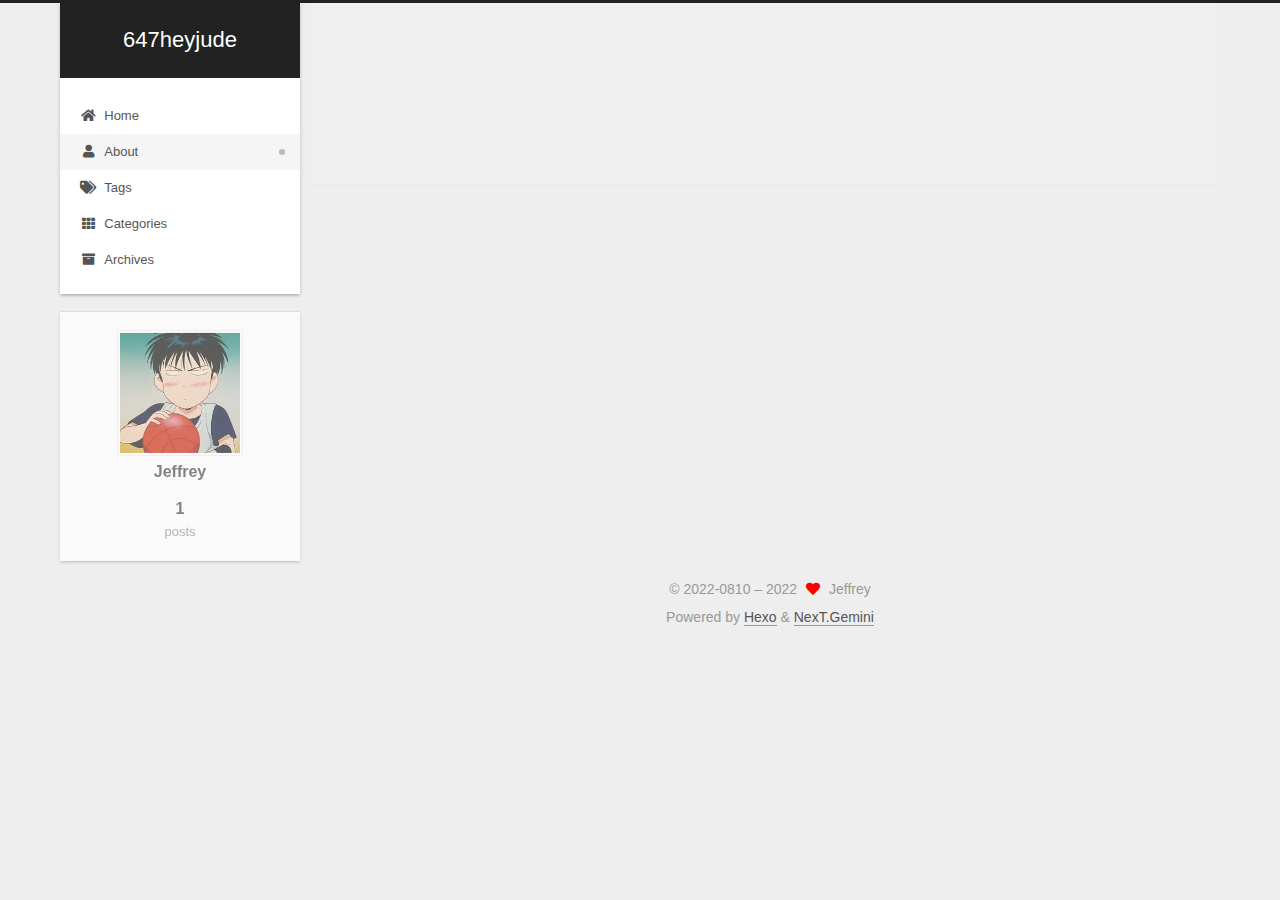
==== about/index.html @ e75f7473 "Site updated: 2022-08-10 17:39:00" ====
<!DOCTYPE html>
<html lang="en">
<head>
  <meta charset="UTF-8">
<meta name="viewport" content="width=device-width, initial-scale=1, maximum-scale=2">
<meta name="theme-color" content="#222">
<meta name="generator" content="Hexo 5.4.2">
  <link rel="apple-touch-icon" sizes="180x180" href="/images/apple-touch-icon-next.png">
  <link rel="icon" type="image/png" sizes="32x32" href="/images/favicon-32x32-next.png">
  <link rel="icon" type="image/png" sizes="16x16" href="/images/favicon-16x16-next.png">
  <link rel="mask-icon" href="/images/logo.svg" color="#222">

<link rel="stylesheet" href="/css/main.css">


<link rel="stylesheet" href="/lib/font-awesome/css/all.min.css">

<script id="hexo-configurations">
    var NexT = window.NexT || {};
    var CONFIG = {"hostname":"example.com","root":"/","scheme":"Gemini","version":"7.8.0","exturl":false,"sidebar":{"position":"left","display":"post","padding":18,"offset":12,"onmobile":false},"copycode":{"enable":false,"show_result":false,"style":null},"back2top":{"enable":true,"sidebar":false,"scrollpercent":false},"bookmark":{"enable":false,"color":"#222","save":"auto"},"fancybox":false,"mediumzoom":false,"lazyload":false,"pangu":false,"comments":{"style":"tabs","active":null,"storage":true,"lazyload":false,"nav":null},"algolia":{"hits":{"per_page":10},"labels":{"input_placeholder":"Search for Posts","hits_empty":"We didn't find any results for the search: ${query}","hits_stats":"${hits} results found in ${time} ms"}},"localsearch":{"enable":false,"trigger":"auto","top_n_per_article":1,"unescape":false,"preload":false},"motion":{"enable":true,"async":false,"transition":{"post_block":"fadeIn","post_header":"slideDownIn","post_body":"slideDownIn","coll_header":"slideLeftIn","sidebar":"slideUpIn"}}};
  </script>

  <meta property="og:type" content="website">
<meta property="og:title" content="about">
<meta property="og:url" content="http://example.com/about/index.html">
<meta property="og:site_name" content="647heyjude">
<meta property="og:locale" content="en_US">
<meta property="article:published_time" content="2022-08-10T09:24:08.000Z">
<meta property="article:modified_time" content="2022-08-10T09:24:08.456Z">
<meta property="article:author" content="Jeffrey">
<meta name="twitter:card" content="summary">

<link rel="canonical" href="http://example.com/about/">


<script id="page-configurations">
  // https://hexo.io/docs/variables.html
  CONFIG.page = {
    sidebar: "",
    isHome : false,
    isPost : false,
    lang   : 'en'
  };
</script>

  <title>about | 647heyjude
</title>
  






  <noscript>
  <style>
  .use-motion .brand,
  .use-motion .menu-item,
  .sidebar-inner,
  .use-motion .post-block,
  .use-motion .pagination,
  .use-motion .comments,
  .use-motion .post-header,
  .use-motion .post-body,
  .use-motion .collection-header { opacity: initial; }

  .use-motion .site-title,
  .use-motion .site-subtitle {
    opacity: initial;
    top: initial;
  }

  .use-motion .logo-line-before i { left: initial; }
  .use-motion .logo-line-after i { right: initial; }
  </style>
</noscript>

</head>

<body itemscope itemtype="http://schema.org/WebPage">
  <div class="container use-motion">
    <div class="headband"></div>

    <header class="header" itemscope itemtype="http://schema.org/WPHeader">
      <div class="header-inner"><div class="site-brand-container">
  <div class="site-nav-toggle">
    <div class="toggle" aria-label="Toggle navigation bar">
      <span class="toggle-line toggle-line-first"></span>
      <span class="toggle-line toggle-line-middle"></span>
      <span class="toggle-line toggle-line-last"></span>
    </div>
  </div>

  <div class="site-meta">

    <a href="/" class="brand" rel="start">
      <span class="logo-line-before"><i></i></span>
      <h1 class="site-title">647heyjude</h1>
      <span class="logo-line-after"><i></i></span>
    </a>
  </div>

  <div class="site-nav-right">
    <div class="toggle popup-trigger">
    </div>
  </div>
</div>




<nav class="site-nav">
  <ul id="menu" class="main-menu menu">
        <li class="menu-item menu-item-home">

    <a href="/" rel="section"><i class="fa fa-home fa-fw"></i>Home</a>

  </li>
        <li class="menu-item menu-item-about">

    <a href="/about/" rel="section"><i class="fa fa-user fa-fw"></i>About</a>

  </li>
        <li class="menu-item menu-item-tags">

    <a href="/tags/" rel="section"><i class="fa fa-tags fa-fw"></i>Tags</a>

  </li>
        <li class="menu-item menu-item-categories">

    <a href="/categories/" rel="section"><i class="fa fa-th fa-fw"></i>Categories</a>

  </li>
        <li class="menu-item menu-item-archives">

    <a href="/archives/" rel="section"><i class="fa fa-archive fa-fw"></i>Archives</a>

  </li>
  </ul>
</nav>




</div>
    </header>

    
  <div class="back-to-top">
    <i class="fa fa-arrow-up"></i>
    <span>0%</span>
  </div>


    <main class="main">
      <div class="main-inner">
        <div class="content-wrap">
          
  
  

          <div class="content page posts-expand">
            

    
    
    
    <div class="post-block" lang="en">
      <header class="post-header">

<h1 class="post-title" itemprop="name headline">about
</h1>

<div class="post-meta">
  

</div>

</header>

      
      
      
      <div class="post-body">
          
      </div>
      
      
      
    </div>
    

    
    
    


          </div>
          

<script>
  window.addEventListener('tabs:register', () => {
    let { activeClass } = CONFIG.comments;
    if (CONFIG.comments.storage) {
      activeClass = localStorage.getItem('comments_active') || activeClass;
    }
    if (activeClass) {
      let activeTab = document.querySelector(`a[href="#comment-${activeClass}"]`);
      if (activeTab) {
        activeTab.click();
      }
    }
  });
  if (CONFIG.comments.storage) {
    window.addEventListener('tabs:click', event => {
      if (!event.target.matches('.tabs-comment .tab-content .tab-pane')) return;
      let commentClass = event.target.classList[1];
      localStorage.setItem('comments_active', commentClass);
    });
  }
</script>

        </div>
          
  
  <div class="toggle sidebar-toggle">
    <span class="toggle-line toggle-line-first"></span>
    <span class="toggle-line toggle-line-middle"></span>
    <span class="toggle-line toggle-line-last"></span>
  </div>

  <aside class="sidebar">
    <div class="sidebar-inner">

      <ul class="sidebar-nav motion-element">
        <li class="sidebar-nav-toc">
          Table of Contents
        </li>
        <li class="sidebar-nav-overview">
          Overview
        </li>
      </ul>

      <!--noindex-->
      <div class="post-toc-wrap sidebar-panel">
      </div>
      <!--/noindex-->

      <div class="site-overview-wrap sidebar-panel">
        <div class="site-author motion-element" itemprop="author" itemscope itemtype="http://schema.org/Person">
    <img class="site-author-image" itemprop="image" alt="Jeffrey"
      src="/images/avatar.jpg">
  <p class="site-author-name" itemprop="name">Jeffrey</p>
  <div class="site-description" itemprop="description"></div>
</div>
<div class="site-state-wrap motion-element">
  <nav class="site-state">
      <div class="site-state-item site-state-posts">
          <a href="/archives/">
        
          <span class="site-state-item-count">1</span>
          <span class="site-state-item-name">posts</span>
        </a>
      </div>
  </nav>
</div>



      </div>

    </div>
  </aside>
  <div id="sidebar-dimmer"></div>


      </div>
    </main>

    <footer class="footer">
      <div class="footer-inner">
        

        

<div class="copyright">
  
  &copy; 2022-0810 – 
  <span itemprop="copyrightYear">2022</span>
  <span class="with-love">
    <i class="fa fa-heart"></i>
  </span>
  <span class="author" itemprop="copyrightHolder">Jeffrey</span>
</div>
  <div class="powered-by">Powered by <a href="https://hexo.io/" class="theme-link" rel="noopener" target="_blank">Hexo</a> & <a href="https://theme-next.org/" class="theme-link" rel="noopener" target="_blank">NexT.Gemini</a>
  </div>

        








      </div>
    </footer>
  </div>

  
  <script src="/lib/anime.min.js"></script>
  <script src="/lib/velocity/velocity.min.js"></script>
  <script src="/lib/velocity/velocity.ui.min.js"></script>

<script src="/js/utils.js"></script>

<script src="/js/motion.js"></script>


<script src="/js/schemes/pisces.js"></script>


<script src="/js/next-boot.js"></script>




  















  

  

</body>
</html>
---- css/main.css ----
:root {
  --body-bg-color: #eee;
  --content-bg-color: #fff;
  --card-bg-color: #f5f5f5;
  --text-color: #555;
  --blockquote-color: #666;
  --link-color: #555;
  --link-hover-color: #222;
  --brand-color: #fff;
  --brand-hover-color: #fff;
  --table-row-odd-bg-color: #f9f9f9;
  --table-row-hover-bg-color: #f5f5f5;
  --menu-item-bg-color: #f5f5f5;
  --btn-default-bg: #fff;
  --btn-default-color: #555;
  --btn-default-border-color: #555;
  --btn-default-hover-bg: #222;
  --btn-default-hover-color: #fff;
  --btn-default-hover-border-color: #222;
}
html {
  line-height: 1.15; /* 1 */
  -webkit-text-size-adjust: 100%; /* 2 */
}
body {
  margin: 0;
}
main {
  display: block;
}
h1 {
  font-size: 2em;
  margin: 0.67em 0;
}
hr {
  box-sizing: content-box; /* 1 */
  height: 0; /* 1 */
  overflow: visible; /* 2 */
}
pre {
  font-family: monospace, monospace; /* 1 */
  font-size: 1em; /* 2 */
}
a {
  background: transparent;
}
abbr[title] {
  border-bottom: none; /* 1 */
  text-decoration: underline; /* 2 */
  text-decoration: underline dotted; /* 2 */
}
b,
strong {
  font-weight: bolder;
}
code,
kbd,
samp {
  font-family: monospace, monospace; /* 1 */
  font-size: 1em; /* 2 */
}
small {
  font-size: 80%;
}
sub,
sup {
  font-size: 75%;
  line-height: 0;
  position: relative;
  vertical-align: baseline;
}
sub {
  bottom: -0.25em;
}
sup {
  top: -0.5em;
}
img {
  border-style: none;
}
button,
input,
optgroup,
select,
textarea {
  font-family: inherit; /* 1 */
  font-size: 100%; /* 1 */
  line-height: 1.15; /* 1 */
  margin: 0; /* 2 */
}
button,
input {
/* 1 */
  overflow: visible;
}
button,
select {
/* 1 */
  text-transform: none;
}
button,
[type='button'],
[type='reset'],
[type='submit'] {
  -webkit-appearance: button;
}
button::-moz-focus-inner,
[type='button']::-moz-focus-inner,
[type='reset']::-moz-focus-inner,
[type='submit']::-moz-focus-inner {
  border-style: none;
  padding: 0;
}
button:-moz-focusring,
[type='button']:-moz-focusring,
[type='reset']:-moz-focusring,
[type='submit']:-moz-focusring {
  outline: 1px dotted ButtonText;
}
fieldset {
  padding: 0.35em 0.75em 0.625em;
}
legend {
  box-sizing: border-box; /* 1 */
  color: inherit; /* 2 */
  display: table; /* 1 */
  max-width: 100%; /* 1 */
  padding: 0; /* 3 */
  white-space: normal; /* 1 */
}
progress {
  vertical-align: baseline;
}
textarea {
  overflow: auto;
}
[type='checkbox'],
[type='radio'] {
  box-sizing: border-box; /* 1 */
  padding: 0; /* 2 */
}
[type='number']::-webkit-inner-spin-button,
[type='number']::-webkit-outer-spin-button {
  height: auto;
}
[type='search'] {
  outline-offset: -2px; /* 2 */
  -webkit-appearance: textfield; /* 1 */
}
[type='search']::-webkit-search-decoration {
  -webkit-appearance: none;
}
::-webkit-file-upload-button {
  font: inherit; /* 2 */
  -webkit-appearance: button; /* 1 */
}
details {
  display: block;
}
summary {
  display: list-item;
}
template {
  display: none;
}
[hidden] {
  display: none;
}
::selection {
  background: #262a30;
  color: #eee;
}
html,
body {
  height: 100%;
}
body {
  background: var(--body-bg-color);
  color: var(--text-color);
  font-family: 'Lato', "PingFang SC", "Microsoft YaHei", sans-serif;
  font-size: 1em;
  line-height: 2;
}
@media (max-width: 991px) {
  body {
    padding-left: 0 !important;
    padding-right: 0 !important;
  }
}
h1,
h2,
h3,
h4,
h5,
h6 {
  font-family: 'Lato', "PingFang SC", "Microsoft YaHei", sans-serif;
  font-weight: bold;
  line-height: 1.5;
  margin: 20px 0 15px;
}
h1 {
  font-size: 1.5em;
}
h2 {
  font-size: 1.375em;
}
h3 {
  font-size: 1.25em;
}
h4 {
  font-size: 1.125em;
}
h5 {
  font-size: 1em;
}
h6 {
  font-size: 0.875em;
}
p {
  margin: 0 0 20px 0;
}
a,
span.exturl {
  border-bottom: 1px solid #999;
  color: var(--link-color);
  outline: 0;
  text-decoration: none;
  overflow-wrap: break-word;
  word-wrap: break-word;
  cursor: pointer;
}
a:hover,
span.exturl:hover {
  border-bottom-color: var(--link-hover-color);
  color: var(--link-hover-color);
}
iframe,
img,
video {
  display: block;
  margin-left: auto;
  margin-right: auto;
  max-width: 100%;
}
hr {
  background-image: repeating-linear-gradient(-45deg, #ddd, #ddd 4px, transparent 4px, transparent 8px);
  border: 0;
  height: 3px;
  margin: 40px 0;
}
blockquote {
  border-left: 4px solid #ddd;
  color: var(--blockquote-color);
  margin: 0;
  padding: 0 15px;
}
blockquote cite::before {
  content: '-';
  padding: 0 5px;
}
dt {
  font-weight: bold;
}
dd {
  margin: 0;
  padding: 0;
}
kbd {
  background-color: #f5f5f5;
  background-image: linear-gradient(#eee, #fff, #eee);
  border: 1px solid #ccc;
  border-radius: 0.2em;
  box-shadow: 0.1em 0.1em 0.2em rgba(0,0,0,0.1);
  color: #555;
  font-family: inherit;
  padding: 0.1em 0.3em;
  white-space: nowrap;
}
.table-container {
  overflow: auto;
}
table {
  border-collapse: collapse;
  border-spacing: 0;
  font-size: 0.875em;
  margin: 0 0 20px 0;
  width: 100%;
}
tbody tr:nth-of-type(odd) {
  background: var(--table-row-odd-bg-color);
}
tbody tr:hover {
  background: var(--table-row-hover-bg-color);
}
caption,
th,
td {
  font-weight: normal;
  padding: 8px;
  vertical-align: middle;
}
th,
td {
  border: 1px solid #ddd;
  border-bottom: 3px solid #ddd;
}
th {
  font-weight: 700;
  padding-bottom: 10px;
}
td {
  border-bottom-width: 1px;
}
.btn {
  background: var(--btn-default-bg);
  border: 2px solid var(--btn-default-border-color);
  border-radius: 2px;
  color: var(--btn-default-color);
  display: inline-block;
  font-size: 0.875em;
  line-height: 2;
  padding: 0 20px;
  text-decoration: none;
  transition-property: background-color;
  transition-delay: 0s;
  transition-duration: 0.2s;
  transition-timing-function: ease-in-out;
}
.btn:hover {
  background: var(--btn-default-hover-bg);
  border-color: var(--btn-default-hover-border-color);
  color: var(--btn-default-hover-color);
}
.btn + .btn {
  margin: 0 0 8px 8px;
}
.btn .fa-fw {
  text-align: left;
  width: 1.285714285714286em;
}
.toggle {
  line-height: 0;
}
.toggle .toggle-line {
  background: #fff;
  display: inline-block;
  height: 2px;
  left: 0;
  position: relative;
  top: 0;
  transition: all 0.4s;
  vertical-align: top;
  width: 100%;
}
.toggle .toggle-line:not(:first-child) {
  margin-top: 3px;
}
.toggle.toggle-arrow .toggle-line-first {
  left: 50%;
  top: 2px;
  transform: rotate(45deg);
  width: 50%;
}
.toggle.toggle-arrow .toggle-line-middle {
  left: 2px;
  width: 90%;
}
.toggle.toggle-arrow .toggle-line-last {
  left: 50%;
  top: -2px;
  transform: rotate(-45deg);
  width: 50%;
}
.toggle.toggle-close .toggle-line-first {
  transform: rotate(-45deg);
  top: 5px;
}
.toggle.toggle-close .toggle-line-middle {
  opacity: 0;
}
.toggle.toggle-close .toggle-line-last {
  transform: rotate(45deg);
  top: -5px;
}
.highlight,
pre {
  background: #f7f7f7;
  color: #4d4d4c;
  line-height: 1.6;
  margin: 0 auto 20px;
}
pre,
code {
  font-family: consolas, Menlo, monospace, "PingFang SC", "Microsoft YaHei";
}
code {
  background: #eee;
  border-radius: 3px;
  color: #555;
  padding: 2px 4px;
  overflow-wrap: break-word;
  word-wrap: break-word;
}
.highlight *::selection {
  background: #d6d6d6;
}
.highlight pre {
  border: 0;
  margin: 0;
  padding: 10px 0;
}
.highlight table {
  border: 0;
  margin: 0;
  width: auto;
}
.highlight td {
  border: 0;
  padding: 0;
}
.highlight figcaption {
  background: #eff2f3;
  color: #4d4d4c;
  display: flex;
  font-size: 0.875em;
  justify-content: space-between;
  line-height: 1.2;
  padding: 0.5em;
}
.highlight figcaption a {
  color: #4d4d4c;
}
.highlight figcaption a:hover {
  border-bottom-color: #4d4d4c;
}
.highlight .gutter {
  -moz-user-select: none;
  -ms-user-select: none;
  -webkit-user-select: none;
  user-select: none;
}
.highlight .gutter pre {
  background: #eff2f3;
  color: #869194;
  padding-left: 10px;
  padding-right: 10px;
  text-align: right;
}
.highlight .code pre {
  background: #f7f7f7;
  padding-left: 10px;
  width: 100%;
}
.gist table {
  width: auto;
}
.gist table td {
  border: 0;
}
pre {
  overflow: auto;
  padding: 10px;
}
pre code {
  background: none;
  color: #4d4d4c;
  font-size: 0.875em;
  padding: 0;
  text-shadow: none;
}
pre .deletion {
  background: #fdd;
}
pre .addition {
  background: #dfd;
}
pre .meta {
  color: #eab700;
  -moz-user-select: none;
  -ms-user-select: none;
  -webkit-user-select: none;
  user-select: none;
}
pre .comment {
  color: #8e908c;
}
pre .variable,
pre .attribute,
pre .tag,
pre .name,
pre .regexp,
pre .ruby .constant,
pre .xml .tag .title,
pre .xml .pi,
pre .xml .doctype,
pre .html .doctype,
pre .css .id,
pre .css .class,
pre .css .pseudo {
  color: #c82829;
}
pre .number,
pre .preprocessor,
pre .built_in,
pre .builtin-name,
pre .literal,
pre .params,
pre .constant,
pre .command {
  color: #f5871f;
}
pre .ruby .class .title,
pre .css .rules .attribute,
pre .string,
pre .symbol,
pre .value,
pre .inheritance,
pre .header,
pre .ruby .symbol,
pre .xml .cdata,
pre .special,
pre .formula {
  color: #718c00;
}
pre .title,
pre .css .hexcolor {
  color: #3e999f;
}
pre .function,
pre .python .decorator,
pre .python .title,
pre .ruby .function .title,
pre .ruby .title .keyword,
pre .perl .sub,
pre .javascript .title,
pre .coffeescript .title {
  color: #4271ae;
}
pre .keyword,
pre .javascript .function {
  color: #8959a8;
}
.blockquote-center {
  border-left: none;
  margin: 40px 0;
  padding: 0;
  position: relative;
  text-align: center;
}
.blockquote-center .fa {
  display: block;
  opacity: 0.6;
  position: absolute;
  width: 100%;
}
.blockquote-center .fa-quote-left {
  border-top: 1px solid #ccc;
  text-align: left;
  top: -20px;
}
.blockquote-center .fa-quote-right {
  border-bottom: 1px solid #ccc;
  text-align: right;
  bottom: -20px;
}
.blockquote-center p,
.blockquote-center div {
  text-align: center;
}
.post-body .group-picture img {
  margin: 0 auto;
  padding: 0 3px;
}
.group-picture-row {
  margin-bottom: 6px;
  overflow: hidden;
}
.group-picture-column {
  float: left;
  margin-bottom: 10px;
}
.post-body .label {
  color: #555;
  display: inline;
  padding: 0 2px;
}
.post-body .label.default {
  background: #f0f0f0;
}
.post-body .label.primary {
  background: #efe6f7;
}
.post-body .label.info {
  background: #e5f2f8;
}
.post-body .label.success {
  background: #e7f4e9;
}
.post-body .label.warning {
  background: #fcf6e1;
}
.post-body .label.danger {
  background: #fae8eb;
}
.post-body .tabs {
  margin-bottom: 20px;
}
.post-body .tabs,
.tabs-comment {
  display: block;
  padding-top: 10px;
  position: relative;
}
.post-body .tabs ul.nav-tabs,
.tabs-comment ul.nav-tabs {
  display: flex;
  flex-wrap: wrap;
  margin: 0;
  margin-bottom: -1px;
  padding: 0;
}
@media (max-width: 413px) {
  .post-body .tabs ul.nav-tabs,
  .tabs-comment ul.nav-tabs {
    display: block;
    margin-bottom: 5px;
  }
}
.post-body .tabs ul.nav-tabs li.tab,
.tabs-comment ul.nav-tabs li.tab {
  border-bottom: 1px solid #ddd;
  border-left: 1px solid transparent;
  border-right: 1px solid transparent;
  border-top: 3px solid transparent;
  flex-grow: 1;
  list-style-type: none;
  border-radius: 0 0 0 0;
}
@media (max-width: 413px) {
  .post-body .tabs ul.nav-tabs li.tab,
  .tabs-comment ul.nav-tabs li.tab {
    border-bottom: 1px solid transparent;
    border-left: 3px solid transparent;
    border-right: 1px solid transparent;
    border-top: 1px solid transparent;
  }
}
@media (max-width: 413px) {
  .post-body .tabs ul.nav-tabs li.tab,
  .tabs-comment ul.nav-tabs li.tab {
    border-radius: 0;
  }
}
.post-body .tabs ul.nav-tabs li.tab a,
.tabs-comment ul.nav-tabs li.tab a {
  border-bottom: initial;
  display: block;
  line-height: 1.8;
  outline: 0;
  padding: 0.25em 0.75em;
  text-align: center;
  transition-delay: 0s;
  transition-duration: 0.2s;
  transition-timing-function: ease-out;
}
.post-body .tabs ul.nav-tabs li.tab a i,
.tabs-comment ul.nav-tabs li.tab a i {
  width: 1.285714285714286em;
}
.post-body .tabs ul.nav-tabs li.tab.active,
.tabs-comment ul.nav-tabs li.tab.active {
  border-bottom: 1px solid transparent;
  border-left: 1px solid #ddd;
  border-right: 1px solid #ddd;
  border-top: 3px solid #fc6423;
}
@media (max-width: 413px) {
  .post-body .tabs ul.nav-tabs li.tab.active,
  .tabs-comment ul.nav-tabs li.tab.active {
    border-bottom: 1px solid #ddd;
    border-left: 3px solid #fc6423;
    border-right: 1px solid #ddd;
    border-top: 1px solid #ddd;
  }
}
.post-body .tabs ul.nav-tabs li.tab.active a,
.tabs-comment ul.nav-tabs li.tab.active a {
  color: var(--link-color);
  cursor: default;
}
.post-body .tabs .tab-content .tab-pane,
.tabs-comment .tab-content .tab-pane {
  border: 1px solid #ddd;
  border-top: 0;
  padding: 20px 20px 0 20px;
  border-radius: 0;
}
.post-body .tabs .tab-content .tab-pane:not(.active),
.tabs-comment .tab-content .tab-pane:not(.active) {
  display: none;
}
.post-body .tabs .tab-content .tab-pane.active,
.tabs-comment .tab-content .tab-pane.active {
  display: block;
}
.post-body .tabs .tab-content .tab-pane.active:nth-of-type(1),
.tabs-comment .tab-content .tab-pane.active:nth-of-type(1) {
  border-radius: 0 0 0 0;
}
@media (max-width: 413px) {
  .post-body .tabs .tab-content .tab-pane.active:nth-of-type(1),
  .tabs-comment .tab-content .tab-pane.active:nth-of-type(1) {
    border-radius: 0;
  }
}
.post-body .note {
  border-radius: 3px;
  margin-bottom: 20px;
  padding: 1em;
  position: relative;
  border: 1px solid #eee;
  border-left-width: 5px;
}
.post-body .note h2,
.post-body .note h3,
.post-body .note h4,
.post-body .note h5,
.post-body .note h6 {
  margin-top: 0;
  border-bottom: initial;
  margin-bottom: 0;
  padding-top: 0;
}
.post-body .note p:first-child,
.post-body .note ul:first-child,
.post-body .note ol:first-child,
.post-body .note table:first-child,
.post-body .note pre:first-child,
.post-body .note blockquote:first-child,
.post-body .note img:first-child {
  margin-top: 0;
}
.post-body .note p:last-child,
.post-body .note ul:last-child,
.post-body .note ol:last-child,
.post-body .note table:last-child,
.post-body .note pre:last-child,
.post-body .note blockquote:last-child,
.post-body .note img:last-child {
  margin-bottom: 0;
}
.post-body .note.default {
  border-left-color: #777;
}
.post-body .note.default h2,
.post-body .note.default h3,
.post-body .note.default h4,
.post-body .note.default h5,
.post-body .note.default h6 {
  color: #777;
}
.post-body .note.primary {
  border-left-color: #6f42c1;
}
.post-body .note.primary h2,
.post-body .note.primary h3,
.post-body .note.primary h4,
.post-body .note.primary h5,
.post-body .note.primary h6 {
  color: #6f42c1;
}
.post-body .note.info {
  border-left-color: #428bca;
}
.post-body .note.info h2,
.post-body .note.info h3,
.post-body .note.info h4,
.post-body .note.info h5,
.post-body .note.info h6 {
  color: #428bca;
}
.post-body .note.success {
  border-left-color: #5cb85c;
}
.post-body .note.success h2,
.post-body .note.success h3,
.post-body .note.success h4,
.post-body .note.success h5,
.post-body .note.success h6 {
  color: #5cb85c;
}
.post-body .note.warning {
  border-left-color: #f0ad4e;
}
.post-body .note.warning h2,
.post-body .note.warning h3,
.post-body .note.warning h4,
.post-body .note.warning h5,
.post-body .note.warning h6 {
  color: #f0ad4e;
}
.post-body .note.danger {
  border-left-color: #d9534f;
}
.post-body .note.danger h2,
.post-body .note.danger h3,
.post-body .note.danger h4,
.post-body .note.danger h5,
.post-body .note.danger h6 {
  color: #d9534f;
}
.pagination .prev,
.pagination .next,
.pagination .page-number,
.pagination .space {
  display: inline-block;
  margin: 0 10px;
  padding: 0 11px;
  position: relative;
  top: -1px;
}
@media (max-width: 767px) {
  .pagination .prev,
  .pagination .next,
  .pagination .page-number,
  .pagination .space {
    margin: 0 5px;
  }
}
.pagination {
  border-top: 1px solid #eee;
  margin: 120px 0 0;
  text-align: center;
}
.pagination .prev,
.pagination .next,
.pagination .page-number {
  border-bottom: 0;
  border-top: 1px solid #eee;
  transition-property: border-color;
  transition-delay: 0s;
  transition-duration: 0.2s;
  transition-timing-function: ease-in-out;
}
.pagination .prev:hover,
.pagination .next:hover,
.pagination .page-number:hover {
  border-top-color: #222;
}
.pagination .space {
  margin: 0;
  padding: 0;
}
.pagination .prev {
  margin-left: 0;
}
.pagination .next {
  margin-right: 0;
}
.pagination .page-number.current {
  background: #ccc;
  border-top-color: #ccc;
  color: #fff;
}
@media (max-width: 767px) {
  .pagination {
    border-top: none;
  }
  .pagination .prev,
  .pagination .next,
  .pagination .page-number {
    border-bottom: 1px solid #eee;
    border-top: 0;
    margin-bottom: 10px;
    padding: 0 10px;
  }
  .pagination .prev:hover,
  .pagination .next:hover,
  .pagination .page-number:hover {
    border-bottom-color: #222;
  }
}
.comments {
  margin-top: 60px;
  overflow: hidden;
}
.comment-button-group {
  display: flex;
  flex-wrap: wrap-reverse;
  justify-content: center;
  margin: 1em 0;
}
.comment-button-group .comment-button {
  margin: 0.1em 0.2em;
}
.comment-button-group .comment-button.active {
  background: var(--btn-default-hover-bg);
  border-color: var(--btn-default-hover-border-color);
  color: var(--btn-default-hover-color);
}
.comment-position {
  display: none;
}
.comment-position.active {
  display: block;
}
.tabs-comment {
  background: var(--content-bg-color);
  margin-top: 4em;
  padding-top: 0;
}
.tabs-comment .comments {
  border: 0;
  box-shadow: none;
  margin-top: 0;
  padding-top: 0;
}
.container {
  min-height: 100%;
  position: relative;
}
.main-inner {
  margin: 0 auto;
  width: calc(100% - 20px);
}
@media (min-width: 1200px) {
  .main-inner {
    width: 1160px;
  }
}
@media (min-width: 1600px) {
  .main-inner {
    width: 73%;
  }
}
@media (max-width: 767px) {
  .content-wrap {
    padding: 0 20px;
  }
}
.header {
  background: transparent;
}
.header-inner {
  margin: 0 auto;
  width: calc(100% - 20px);
}
@media (min-width: 1200px) {
  .header-inner {
    width: 1160px;
  }
}
@media (min-width: 1600px) {
  .header-inner {
    width: 73%;
  }
}
.site-brand-container {
  display: flex;
  flex-shrink: 0;
  padding: 0 10px;
}
.headband {
  background: #222;
  height: 3px;
}
.site-meta {
  flex-grow: 1;
  text-align: center;
}
@media (max-width: 767px) {
  .site-meta {
    text-align: center;
  }
}
.brand {
  border-bottom: none;
  color: var(--brand-color);
  display: inline-block;
  line-height: 1.375em;
  padding: 0 40px;
  position: relative;
}
.brand:hover {
  color: var(--brand-hover-color);
}
.site-title {
  font-family: 'Lato', "PingFang SC", "Microsoft YaHei", sans-serif;
  font-size: 1.375em;
  font-weight: normal;
  margin: 0;
}
.site-subtitle {
  color: #ddd;
  font-size: 0.8125em;
  margin: 10px 0;
}
.use-motion .brand {
  opacity: 0;
}
.use-motion .site-title,
.use-motion .site-subtitle,
.use-motion .custom-logo-image {
  opacity: 0;
  position: relative;
  top: -10px;
}
.site-nav-toggle,
.site-nav-right {
  display: none;
}
@media (max-width: 767px) {
  .site-nav-toggle,
  .site-nav-right {
    display: flex;
    flex-direction: column;
    justify-content: center;
  }
}
.site-nav-toggle .toggle,
.site-nav-right .toggle {
  color: var(--text-color);
  padding: 10px;
  width: 22px;
}
.site-nav-toggle .toggle .toggle-line,
.site-nav-right .toggle .toggle-line {
  background: var(--text-color);
  border-radius: 1px;
}
.site-nav {
  display: block;
}
@media (max-width: 767px) {
  .site-nav {
    clear: both;
    display: none;
  }
}
.site-nav.site-nav-on {
  display: block;
}
.menu {
  margin-top: 20px;
  padding-left: 0;
  text-align: center;
}
.menu-item {
  display: inline-block;
  list-style: none;
  margin: 0 10px;
}
@media (max-width: 767px) {
  .menu-item {
    display: block;
    margin-top: 10px;
  }
  .menu-item.menu-item-search {
    display: none;
  }
}
.menu-item a,
.menu-item span.exturl {
  border-bottom: 0;
  display: block;
  font-size: 0.8125em;
  transition-property: border-color;
  transition-delay: 0s;
  transition-duration: 0.2s;
  transition-timing-function: ease-in-out;
}
@media (hover: none) {
  .menu-item a:hover,
  .menu-item span.exturl:hover {
    border-bottom-color: transparent !important;
  }
}
.menu-item .fa,
.menu-item .fab,
.menu-item .far,
.menu-item .fas {
  margin-right: 8px;
}
.menu-item .badge {
  display: inline-block;
  font-weight: bold;
  line-height: 1;
  margin-left: 0.35em;
  margin-top: 0.35em;
  text-align: center;
  white-space: nowrap;
}
@media (max-width: 767px) {
  .menu-item .badge {
    float: right;
    margin-left: 0;
  }
}
.menu-item-active a,
.menu .menu-item a:hover,
.menu .menu-item span.exturl:hover {
  background: var(--menu-item-bg-color);
}
.use-motion .menu-item {
  opacity: 0;
}
.sidebar {
  background: #222;
  bottom: 0;
  box-shadow: inset 0 2px 6px #000;
  position: fixed;
  top: 0;
}
@media (max-width: 991px) {
  .sidebar {
    display: none;
  }
}
.sidebar-inner {
  color: #999;
  padding: 18px 10px;
  text-align: center;
}
.cc-license {
  margin-top: 10px;
  text-align: center;
}
.cc-license .cc-opacity {
  border-bottom: none;
  opacity: 0.7;
}
.cc-license .cc-opacity:hover {
  opacity: 0.9;
}
.cc-license img {
  display: inline-block;
}
.site-author-image {
  border: 1px solid #eee;
  display: block;
  margin: 0 auto;
  max-width: 120px;
  padding: 2px;
}
.site-author-name {
  color: var(--text-color);
  font-weight: 600;
  margin: 0;
  text-align: center;
}
.site-description {
  color: #999;
  font-size: 0.8125em;
  margin-top: 0;
  text-align: center;
}
.links-of-author {
  margin-top: 15px;
}
.links-of-author a,
.links-of-author span.exturl {
  border-bottom-color: #555;
  display: inline-block;
  font-size: 0.8125em;
  margin-bottom: 10px;
  margin-right: 10px;
  vertical-align: middle;
}
.links-of-author a::before,
.links-of-author span.exturl::before {
  background: #33d20d;
  border-radius: 50%;
  content: ' ';
  display: inline-block;
  height: 4px;
  margin-right: 3px;
  vertical-align: middle;
  width: 4px;
}
.sidebar-button {
  margin-top: 15px;
}
.sidebar-button a {
  border: 1px solid #fc6423;
  border-radius: 4px;
  color: #fc6423;
  display: inline-block;
  padding: 0 15px;
}
.sidebar-button a .fa,
.sidebar-button a .fab,
.sidebar-button a .far,
.sidebar-button a .fas {
  margin-right: 5px;
}
.sidebar-button a:hover {
  background: #fc6423;
  border: 1px solid #fc6423;
  color: #fff;
}
.sidebar-button a:hover .fa,
.sidebar-button a:hover .fab,
.sidebar-button a:hover .far,
.sidebar-button a:hover .fas {
  color: #fff;
}
.links-of-blogroll {
  font-size: 0.8125em;
  margin-top: 10px;
}
.links-of-blogroll-title {
  font-size: 0.875em;
  font-weight: 600;
  margin-top: 0;
}
.links-of-blogroll-list {
  list-style: none;
  margin: 0;
  padding: 0;
}
#sidebar-dimmer {
  display: none;
}
@media (max-width: 767px) {
  #sidebar-dimmer {
    background: #000;
    display: block;
    height: 100%;
    left: 100%;
    opacity: 0;
    position: fixed;
    top: 0;
    width: 100%;
    z-index: 1100;
  }
  .sidebar-active + #sidebar-dimmer {
    opacity: 0.7;
    transform: translateX(-100%);
    transition: opacity 0.5s;
  }
}
.sidebar-nav {
  margin: 0;
  padding-bottom: 20px;
  padding-left: 0;
}
.sidebar-nav li {
  border-bottom: 1px solid transparent;
  color: var(--text-color);
  cursor: pointer;
  display: inline-block;
  font-size: 0.875em;
}
.sidebar-nav li.sidebar-nav-overview {
  margin-left: 10px;
}
.sidebar-nav li:hover {
  color: #fc6423;
}
.sidebar-nav .sidebar-nav-active {
  border-bottom-color: #fc6423;
  color: #fc6423;
}
.sidebar-nav .sidebar-nav-active:hover {
  color: #fc6423;
}
.sidebar-panel {
  display: none;
  overflow-x: hidden;
  overflow-y: auto;
}
.sidebar-panel-active {
  display: block;
}
.sidebar-toggle {
  background: #222;
  bottom: 45px;
  cursor: pointer;
  height: 14px;
  left: 30px;
  padding: 5px;
  position: fixed;
  width: 14px;
  z-index: 1300;
}
@media (max-width: 991px) {
  .sidebar-toggle {
    left: 20px;
    opacity: 0.8;
    display: none;
  }
}
.sidebar-toggle:hover .toggle-line {
  background: #fc6423;
}
.post-toc {
  font-size: 0.875em;
}
.post-toc ol {
  list-style: none;
  margin: 0;
  padding: 0 2px 5px 10px;
  text-align: left;
}
.post-toc ol > ol {
  padding-left: 0;
}
.post-toc ol a {
  transition-property: all;
  transition-delay: 0s;
  transition-duration: 0.2s;
  transition-timing-function: ease-in-out;
}
.post-toc .nav-item {
  line-height: 1.8;
  overflow: hidden;
  text-overflow: ellipsis;
  white-space: nowrap;
}
.post-toc .nav .nav-child {
  display: none;
}
.post-toc .nav .active > .nav-child {
  display: block;
}
.post-toc .nav .active-current > .nav-child {
  display: block;
}
.post-toc .nav .active-current > .nav-child > .nav-item {
  display: block;
}
.post-toc .nav .active > a {
  border-bottom-color: #fc6423;
  color: #fc6423;
}
.post-toc .nav .active-current > a {
  color: #fc6423;
}
.post-toc .nav .active-current > a:hover {
  color: #fc6423;
}
.site-state {
  display: flex;
  justify-content: center;
  line-height: 1.4;
  margin-top: 10px;
  overflow: hidden;
  text-align: center;
  white-space: nowrap;
}
.site-state-item {
  padding: 0 15px;
}
.site-state-item:not(:first-child) {
  border-left: 1px solid #eee;
}
.site-state-item a {
  border-bottom: none;
}
.site-state-item-count {
  display: block;
  font-size: 1em;
  font-weight: 600;
  text-align: center;
}
.site-state-item-name {
  color: #999;
  font-size: 0.8125em;
}
.footer {
  color: #999;
  font-size: 0.875em;
  padding: 20px 0;
}
.footer.footer-fixed {
  bottom: 0;
  left: 0;
  position: absolute;
  right: 0;
}
.footer-inner {
  box-sizing: border-box;
  margin: 0 auto;
  text-align: center;
  width: calc(100% - 20px);
}
@media (min-width: 1200px) {
  .footer-inner {
    width: 1160px;
  }
}
@media (min-width: 1600px) {
  .footer-inner {
    width: 73%;
  }
}
.languages {
  display: inline-block;
  font-size: 1.125em;
  position: relative;
}
.languages .lang-select-label span {
  margin: 0 0.5em;
}
.languages .lang-select {
  height: 100%;
  left: 0;
  opacity: 0;
  position: absolute;
  top: 0;
  width: 100%;
}
.with-love {
  color: #ff0000;
  display: inline-block;
  margin: 0 5px;
}
.powered-by,
.theme-info {
  display: inline-block;
}
@-moz-keyframes iconAnimate {
  0%, 100% {
    transform: scale(1);
  }
  10%, 30% {
    transform: scale(0.9);
  }
  20%, 40%, 60%, 80% {
    transform: scale(1.1);
  }
  50%, 70% {
    transform: scale(1.1);
  }
}
@-webkit-keyframes iconAnimate {
  0%, 100% {
    transform: scale(1);
  }
  10%, 30% {
    transform: scale(0.9);
  }
  20%, 40%, 60%, 80% {
    transform: scale(1.1);
  }
  50%, 70% {
    transform: scale(1.1);
  }
}
@-o-keyframes iconAnimate {
  0%, 100% {
    transform: scale(1);
  }
  10%, 30% {
    transform: scale(0.9);
  }
  20%, 40%, 60%, 80% {
    transform: scale(1.1);
  }
  50%, 70% {
    transform: scale(1.1);
  }
}
@keyframes iconAnimate {
  0%, 100% {
    transform: scale(1);
  }
  10%, 30% {
    transform: scale(0.9);
  }
  20%, 40%, 60%, 80% {
    transform: scale(1.1);
  }
  50%, 70% {
    transform: scale(1.1);
  }
}
.back-to-top {
  font-size: 12px;
  text-align: center;
  transition-delay: 0s;
  transition-duration: 0.2s;
  transition-timing-function: ease-in-out;
}
.back-to-top {
  background: #222;
  bottom: -100px;
  box-sizing: border-box;
  color: #fff;
  cursor: pointer;
  left: 30px;
  opacity: 0.6;
  padding: 0 6px;
  position: fixed;
  transition-property: bottom;
  z-index: 1300;
  width: 24px;
}
.back-to-top span {
  display: none;
}
.back-to-top:hover {
  color: #fc6423;
}
.back-to-top.back-to-top-on {
  bottom: 30px;
}
@media (max-width: 991px) {
  .back-to-top {
    left: 20px;
    opacity: 0.8;
  }
}
.post-body {
  font-family: 'Lato', "PingFang SC", "Microsoft YaHei", sans-serif;
  overflow-wrap: break-word;
  word-wrap: break-word;
}
@media (min-width: 1200px) {
  .post-body {
    font-size: 1.125em;
  }
}
.post-body .exturl .fa {
  font-size: 0.875em;
  margin-left: 4px;
}
.post-body .image-caption,
.post-body .figure .caption {
  color: #999;
  font-size: 0.875em;
  font-weight: bold;
  line-height: 1;
  margin: -20px auto 15px;
  text-align: center;
}
.post-sticky-flag {
  display: inline-block;
  transform: rotate(30deg);
}
.post-button {
  margin-top: 40px;
  text-align: center;
}
.use-motion .post-block,
.use-motion .pagination,
.use-motion .comments {
  opacity: 0;
}
.use-motion .post-header {
  opacity: 0;
}
.use-motion .post-body {
  opacity: 0;
}
.use-motion .collection-header {
  opacity: 0;
}
.posts-collapse {
  margin-left: 35px;
  position: relative;
}
@media (max-width: 767px) {
  .posts-collapse {
    margin-left: 0px;
    margin-right: 0px;
  }
}
.posts-collapse .collection-title {
  font-size: 1.125em;
  position: relative;
}
.posts-collapse .collection-title::before {
  background: #999;
  border: 1px solid #fff;
  border-radius: 50%;
  content: ' ';
  height: 10px;
  left: 0;
  margin-left: -6px;
  margin-top: -4px;
  position: absolute;
  top: 50%;
  width: 10px;
}
.posts-collapse .collection-year {
  font-size: 1.5em;
  font-weight: bold;
  margin: 60px 0;
  position: relative;
}
.posts-collapse .collection-year::before {
  background: #bbb;
  border-radius: 50%;
  content: ' ';
  height: 8px;
  left: 0;
  margin-left: -4px;
  margin-top: -4px;
  position: absolute;
  top: 50%;
  width: 8px;
}
.posts-collapse .collection-header {
  display: block;
  margin: 0 0 0 20px;
}
.posts-collapse .collection-header small {
  color: #bbb;
  margin-left: 5px;
}
.posts-collapse .post-header {
  border-bottom: 1px dashed #ccc;
  margin: 30px 0;
  padding-left: 15px;
  position: relative;
  transition-property: border;
  transition-delay: 0s;
  transition-duration: 0.2s;
  transition-timing-function: ease-in-out;
}
.posts-collapse .post-header::before {
  background: #bbb;
  border: 1px solid #fff;
  border-radius: 50%;
  content: ' ';
  height: 6px;
  left: 0;
  margin-left: -4px;
  position: absolute;
  top: 0.75em;
  transition-property: background;
  width: 6px;
  transition-delay: 0s;
  transition-duration: 0.2s;
  transition-timing-function: ease-in-out;
}
.posts-collapse .post-header:hover {
  border-bottom-color: #666;
}
.posts-collapse .post-header:hover::before {
  background: #222;
}
.posts-collapse .post-meta {
  display: inline;
  font-size: 0.75em;
  margin-right: 10px;
}
.posts-collapse .post-title {
  display: inline;
}
.posts-collapse .post-title a,
.posts-collapse .post-title span.exturl {
  border-bottom: none;
  color: var(--link-color);
}
.posts-collapse .post-title .fa-external-link-alt {
  font-size: 0.875em;
  margin-left: 5px;
}
.posts-collapse::before {
  background: #f5f5f5;
  content: ' ';
  height: 100%;
  left: 0;
  margin-left: -2px;
  position: absolute;
  top: 1.25em;
  width: 4px;
}
.post-eof {
  background: #ccc;
  height: 1px;
  margin: 80px auto 60px;
  text-align: center;
  width: 8%;
}
.post-block:last-of-type .post-eof {
  display: none;
}
.content {
  padding-top: 40px;
}
@media (min-width: 992px) {
  .post-body {
    text-align: justify;
  }
}
@media (max-width: 991px) {
  .post-body {
    text-align: justify;
  }
}
.post-body h1,
.post-body h2,
.post-body h3,
.post-body h4,
.post-body h5,
.post-body h6 {
  padding-top: 10px;
}
.post-body h1 .header-anchor,
.post-body h2 .header-anchor,
.post-body h3 .header-anchor,
.post-body h4 .header-anchor,
.post-body h5 .header-anchor,
.post-body h6 .header-anchor {
  border-bottom-style: none;
  color: #ccc;
  float: right;
  margin-left: 10px;
  visibility: hidden;
}
.post-body h1 .header-anchor:hover,
.post-body h2 .header-anchor:hover,
.post-body h3 .header-anchor:hover,
.post-body h4 .header-anchor:hover,
.post-body h5 .header-anchor:hover,
.post-body h6 .header-anchor:hover {
  color: inherit;
}
.post-body h1:hover .header-anchor,
.post-body h2:hover .header-anchor,
.post-body h3:hover .header-anchor,
.post-body h4:hover .header-anchor,
.post-body h5:hover .header-anchor,
.post-body h6:hover .header-anchor {
  visibility: visible;
}
.post-body iframe,
.post-body img,
.post-body video {
  margin-bottom: 20px;
}
.post-body .video-container {
  height: 0;
  margin-bottom: 20px;
  overflow: hidden;
  padding-top: 75%;
  position: relative;
  width: 100%;
}
.post-body .video-container iframe,
.post-body .video-container object,
.post-body .video-container embed {
  height: 100%;
  left: 0;
  margin: 0;
  position: absolute;
  top: 0;
  width: 100%;
}
.post-gallery {
  align-items: center;
  display: grid;
  grid-gap: 10px;
  grid-template-columns: 1fr 1fr 1fr;
  margin-bottom: 20px;
}
@media (max-width: 767px) {
  .post-gallery {
    grid-template-columns: 1fr 1fr;
  }
}
.post-gallery a {
  border: 0;
}
.post-gallery img {
  margin: 0;
}
.posts-expand .post-header {
  font-size: 1.125em;
}
.posts-expand .post-title {
  font-size: 1.5em;
  font-weight: normal;
  margin: initial;
  text-align: center;
  overflow-wrap: break-word;
  word-wrap: break-word;
}
.posts-expand .post-title-link {
  border-bottom: none;
  color: var(--link-color);
  display: inline-block;
  position: relative;
  vertical-align: top;
}
.posts-expand .post-title-link::before {
  background: var(--link-color);
  bottom: 0;
  content: '';
  height: 2px;
  left: 0;
  position: absolute;
  transform: scaleX(0);
  visibility: hidden;
  width: 100%;
  transition-delay: 0s;
  transition-duration: 0.2s;
  transition-timing-function: ease-in-out;
}
.posts-expand .post-title-link:hover::before {
  transform: scaleX(1);
  visibility: visible;
}
.posts-expand .post-title-link .fa-external-link-alt {
  font-size: 0.875em;
  margin-left: 5px;
}
.posts-expand .post-meta {
  color: #999;
  font-family: 'Lato', "PingFang SC", "Microsoft YaHei", sans-serif;
  font-size: 0.75em;
  margin: 3px 0 60px 0;
  text-align: center;
}
.posts-expand .post-meta .post-description {
  font-size: 0.875em;
  margin-top: 2px;
}
.posts-expand .post-meta time {
  border-bottom: 1px dashed #999;
  cursor: pointer;
}
.post-meta .post-meta-item + .post-meta-item::before {
  content: '|';
  margin: 0 0.5em;
}
.post-meta-divider {
  margin: 0 0.5em;
}
.post-meta-item-icon {
  margin-right: 3px;
}
@media (max-width: 991px) {
  .post-meta-item-icon {
    display: inline-block;
  }
}
@media (max-width: 991px) {
  .post-meta-item-text {
    display: none;
  }
}
.post-nav {
  border-top: 1px solid #eee;
  display: flex;
  justify-content: space-between;
  margin-top: 15px;
  padding: 10px 5px 0;
}
.post-nav-item {
  flex: 1;
}
.post-nav-item a {
  border-bottom: none;
  display: block;
  font-size: 0.875em;
  line-height: 1.6;
  position: relative;
}
.post-nav-item a:active {
  top: 2px;
}
.post-nav-item .fa {
  font-size: 0.75em;
}
.post-nav-item:first-child {
  margin-right: 15px;
}
.post-nav-item:first-child .fa {
  margin-right: 5px;
}
.post-nav-item:last-child {
  margin-left: 15px;
  text-align: right;
}
.post-nav-item:last-child .fa {
  margin-left: 5px;
}
.rtl.post-body p,
.rtl.post-body a,
.rtl.post-body h1,
.rtl.post-body h2,
.rtl.post-body h3,
.rtl.post-body h4,
.rtl.post-body h5,
.rtl.post-body h6,
.rtl.post-body li,
.rtl.post-body ul,
.rtl.post-body ol {
  direction: rtl;
  font-family: UKIJ Ekran;
}
.rtl.post-title {
  font-family: UKIJ Ekran;
}
.post-tags {
  margin-top: 40px;
  text-align: center;
}
.post-tags a {
  display: inline-block;
  font-size: 0.8125em;
}
.post-tags a:not(:last-child) {
  margin-right: 10px;
}
.post-widgets {
  border-top: 1px solid #eee;
  margin-top: 15px;
  text-align: center;
}
.wp_rating {
  height: 20px;
  line-height: 20px;
  margin-top: 10px;
  padding-top: 6px;
  text-align: center;
}
.social-like {
  display: flex;
  font-size: 0.875em;
  justify-content: center;
  text-align: center;
}
.reward-container {
  margin: 20px auto;
  padding: 10px 0;
  text-align: center;
  width: 90%;
}
.reward-container button {
  background: transparent;
  border: 1px solid #fc6423;
  border-radius: 0;
  color: #fc6423;
  cursor: pointer;
  line-height: 2;
  outline: 0;
  padding: 0 15px;
  vertical-align: text-top;
}
.reward-container button:hover {
  background: #fc6423;
  border: 1px solid transparent;
  color: #fa9366;
}
#qr {
  padding-top: 20px;
}
#qr a {
  border: 0;
}
#qr img {
  display: inline-block;
  margin: 0.8em 2em 0 2em;
  max-width: 100%;
  width: 180px;
}
#qr p {
  text-align: center;
}
.category-all-page .category-all-title {
  text-align: center;
}
.category-all-page .category-all {
  margin-top: 20px;
}
.category-all-page .category-list {
  list-style: none;
  margin: 0;
  padding: 0;
}
.category-all-page .category-list-item {
  margin: 5px 10px;
}
.category-all-page .category-list-count {
  color: #bbb;
}
.category-all-page .category-list-count::before {
  content: ' (';
  display: inline;
}
.category-all-page .category-list-count::after {
  content: ') ';
  display: inline;
}
.category-all-page .category-list-child {
  padding-left: 10px;
}
.event-list {
  padding: 0;
}
.event-list hr {
  background: #222;
  margin: 20px 0 45px 0;
}
.event-list hr::after {
  background: #222;
  color: #fff;
  content: 'NOW';
  display: inline-block;
  font-weight: bold;
  padding: 0 5px;
  text-align: right;
}
.event-list .event {
  background: #222;
  margin: 20px 0;
  min-height: 40px;
  padding: 15px 0 15px 10px;
}
.event-list .event .event-summary {
  color: #fff;
  margin: 0;
  padding-bottom: 3px;
}
.event-list .event .event-summary::before {
  animation: dot-flash 1s alternate infinite ease-in-out;
  color: #fff;
  content: '\f111';
  display: inline-block;
  font-size: 10px;
  margin-right: 25px;
  vertical-align: middle;
  font-family: 'Font Awesome 5 Free';
  font-weight: 900;
}
.event-list .event .event-relative-time {
  color: #bbb;
  display: inline-block;
  font-size: 12px;
  font-weight: normal;
  padding-left: 12px;
}
.event-list .event .event-details {
  color: #fff;
  display: block;
  line-height: 18px;
  margin-left: 56px;
  padding-bottom: 6px;
  padding-top: 3px;
  text-indent: -24px;
}
.event-list .event .event-details::before {
  color: #fff;
  display: inline-block;
  margin-right: 9px;
  text-align: center;
  text-indent: 0;
  width: 14px;
  font-family: 'Font Awesome 5 Free';
  font-weight: 900;
}
.event-list .event .event-details.event-location::before {
  content: '\f041';
}
.event-list .event .event-details.event-duration::before {
  content: '\f017';
}
.event-list .event-past {
  background: #f5f5f5;
}
.event-list .event-past .event-summary,
.event-list .event-past .event-details {
  color: #bbb;
  opacity: 0.9;
}
.event-list .event-past .event-summary::before,
.event-list .event-past .event-details::before {
  animation: none;
  color: #bbb;
}
@-moz-keyframes dot-flash {
  from {
    opacity: 1;
    transform: scale(1);
  }
  to {
    opacity: 0;
    transform: scale(0.8);
  }
}
@-webkit-keyframes dot-flash {
  from {
    opacity: 1;
    transform: scale(1);
  }
  to {
    opacity: 0;
    transform: scale(0.8);
  }
}
@-o-keyframes dot-flash {
  from {
    opacity: 1;
    transform: scale(1);
  }
  to {
    opacity: 0;
    transform: scale(0.8);
  }
}
@keyframes dot-flash {
  from {
    opacity: 1;
    transform: scale(1);
  }
  to {
    opacity: 0;
    transform: scale(0.8);
  }
}
ul.breadcrumb {
  font-size: 0.75em;
  list-style: none;
  margin: 1em 0;
  padding: 0 2em;
  text-align: center;
}
ul.breadcrumb li {
  display: inline;
}
ul.breadcrumb li + li::before {
  content: '/\00a0';
  font-weight: normal;
  padding: 0.5em;
}
ul.breadcrumb li + li:last-child {
  font-weight: bold;
}
.tag-cloud {
  text-align: center;
}
.tag-cloud a {
  display: inline-block;
  margin: 10px;
}
.tag-cloud a:hover {
  color: var(--link-hover-color) !important;
}
.header {
  margin: 0 auto;
  position: relative;
  width: calc(100% - 20px);
}
@media (min-width: 1200px) {
  .header {
    width: 1160px;
  }
}
@media (min-width: 1600px) {
  .header {
    width: 73%;
  }
}
@media (max-width: 991px) {
  .header {
    width: auto;
  }
}
.header-inner {
  background: var(--content-bg-color);
  border-radius: initial;
  box-shadow: 0 2px 2px 0 rgba(0,0,0,0.12), 0 3px 1px -2px rgba(0,0,0,0.06), 0 1px 5px 0 rgba(0,0,0,0.12);
  overflow: hidden;
  padding: 0;
  position: absolute;
  top: 0;
  width: 240px;
}
@media (min-width: 1200px) {
  .header-inner {
    width: 240px;
  }
}
@media (max-width: 991px) {
  .header-inner {
    border-radius: initial;
    position: relative;
    width: auto;
  }
}
.main-inner {
  align-items: flex-start;
  display: flex;
  justify-content: space-between;
  flex-direction: row-reverse;
}
@media (max-width: 991px) {
  .main-inner {
    width: auto;
  }
}
.content-wrap {
  background: var(--content-bg-color);
  border-radius: initial;
  box-shadow: 0 2px 2px 0 rgba(0,0,0,0.12), 0 3px 1px -2px rgba(0,0,0,0.06), 0 1px 5px 0 rgba(0,0,0,0.12);
  box-sizing: border-box;
  padding: 40px;
  width: calc(100% - 252px);
}
@media (max-width: 991px) {
  .content-wrap {
    border-radius: initial;
    padding: 20px;
    width: 100%;
  }
}
.footer-inner {
  padding-left: 260px;
}
.back-to-top {
  left: auto;
  right: 30px;
}
@media (max-width: 991px) {
  .back-to-top {
    right: 20px;
  }
}
@media (max-width: 991px) {
  .footer-inner {
    padding-left: 0;
    padding-right: 0;
    width: auto;
  }
}
.site-brand-container {
  background: #222;
}
@media (max-width: 991px) {
  .site-brand-container {
    box-shadow: 0 0 16px rgba(0,0,0,0.5);
  }
}
.site-meta {
  padding: 20px 0;
}
.brand {
  padding: 0;
}
.site-subtitle {
  margin: 10px 10px 0;
}
.custom-logo-image {
  margin-top: 20px;
}
@media (max-width: 991px) {
  .custom-logo-image {
    display: none;
  }
}
@media (min-width: 768px) and (max-width: 991px) {
  .site-nav-toggle,
  .site-nav-right {
    display: flex;
    flex-direction: column;
    justify-content: center;
  }
}
.site-nav-toggle .toggle,
.site-nav-right .toggle {
  color: #fff;
}
.site-nav-toggle .toggle .toggle-line,
.site-nav-right .toggle .toggle-line {
  background: #fff;
}
@media (min-width: 768px) and (max-width: 991px) {
  .site-nav {
    display: none;
  }
}
.menu .menu-item {
  display: block;
  margin: 0;
}
.menu .menu-item a,
.menu .menu-item span.exturl {
  padding: 5px 20px;
  position: relative;
  text-align: left;
  transition-property: background-color;
}
@media (max-width: 991px) {
  .menu .menu-item.menu-item-search {
    display: none;
  }
}
.menu .menu-item .badge {
  background: #ccc;
  border-radius: 10px;
  color: #fff;
  float: right;
  padding: 2px 5px;
  text-shadow: 1px 1px 0 rgba(0,0,0,0.1);
  vertical-align: middle;
}
.main-menu .menu-item-active a::after {
  background: #bbb;
  border-radius: 50%;
  content: ' ';
  height: 6px;
  margin-top: -3px;
  position: absolute;
  right: 15px;
  top: 50%;
  width: 6px;
}
.sub-menu {
  background: var(--content-bg-color);
  border-bottom: 1px solid #ddd;
  margin: 0;
  padding: 6px 0;
}
.sub-menu .menu-item {
  display: inline-block;
}
.sub-menu .menu-item a,
.sub-menu .menu-item span.exturl {
  background: transparent;
  margin: 5px 10px;
  padding: initial;
}
.sub-menu .menu-item a:hover,
.sub-menu .menu-item span.exturl:hover {
  background: transparent;
  color: #fc6423;
}
.sub-menu .menu-item-active a {
  border-bottom-color: #fc6423;
  color: #fc6423;
}
.sub-menu .menu-item-active a:hover {
  border-bottom-color: #fc6423;
}
.sidebar {
  background: var(--body-bg-color);
  box-shadow: none;
  margin-top: 100%;
  position: static;
  width: 240px;
}
@media (max-width: 991px) {
  .sidebar {
    display: none;
  }
}
.sidebar-toggle {
  display: none;
}
.sidebar-inner {
  background: var(--content-bg-color);
  border-radius: initial;
  box-shadow: 0 2px 2px 0 rgba(0,0,0,0.12), 0 3px 1px -2px rgba(0,0,0,0.06), 0 1px 5px 0 rgba(0,0,0,0.12), 0 -1px 0.5px 0 rgba(0,0,0,0.09);
  box-sizing: border-box;
  color: var(--text-color);
  width: 240px;
  opacity: 0;
}
.sidebar-inner.affix {
  position: fixed;
  top: 12px;
}
.sidebar-inner.affix-bottom {
  position: absolute;
}
.site-state-item {
  padding: 0 10px;
}
.sidebar-button {
  border-bottom: 1px dotted #ccc;
  border-top: 1px dotted #ccc;
  margin-top: 10px;
  text-align: center;
}
.sidebar-button a {
  border: 0;
  color: #fc6423;
  display: block;
}
.sidebar-button a:hover {
  background: none;
  border: 0;
  color: #e34603;
}
.sidebar-button a:hover .fa,
.sidebar-button a:hover .fab,
.sidebar-button a:hover .far,
.sidebar-button a:hover .fas {
  color: #e34603;
}
.links-of-author {
  display: flex;
  flex-wrap: wrap;
  margin-top: 10px;
  justify-content: center;
}
.links-of-author-item {
  margin: 5px 0 0;
  width: 50%;
}
.links-of-author-item a,
.links-of-author-item span.exturl {
  box-sizing: border-box;
  display: inline-block;
  margin-bottom: 0;
  margin-right: 0;
  max-width: 216px;
  overflow: hidden;
  padding: 0 5px;
  text-overflow: ellipsis;
  white-space: nowrap;
}
.links-of-author-item a,
.links-of-author-item span.exturl {
  border-bottom: none;
  display: block;
  text-decoration: none;
}
.links-of-author-item a::before,
.links-of-author-item span.exturl::before {
  display: none;
}
.links-of-author-item a:hover,
.links-of-author-item span.exturl:hover {
  background: var(--body-bg-color);
  border-radius: 4px;
}
.links-of-author-item .fa,
.links-of-author-item .fab,
.links-of-author-item .far,
.links-of-author-item .fas {
  margin-right: 2px;
}
.links-of-blogroll-item {
  padding: 0;
}
.content-wrap {
  background: initial;
  box-shadow: initial;
  padding: initial;
}
.post-block {
  background: var(--content-bg-color);
  border-radius: initial;
  box-shadow: 0 2px 2px 0 rgba(0,0,0,0.12), 0 3px 1px -2px rgba(0,0,0,0.06), 0 1px 5px 0 rgba(0,0,0,0.12);
  padding: 40px;
}
.post-block + .post-block {
  border-radius: initial;
  box-shadow: 0 2px 2px 0 rgba(0,0,0,0.12), 0 3px 1px -2px rgba(0,0,0,0.06), 0 1px 5px 0 rgba(0,0,0,0.12), 0 -1px 0.5px 0 rgba(0,0,0,0.09);
  margin-top: 12px;
}
.comments {
  background: var(--content-bg-color);
  border-radius: initial;
  box-shadow: 0 2px 2px 0 rgba(0,0,0,0.12), 0 3px 1px -2px rgba(0,0,0,0.06), 0 1px 5px 0 rgba(0,0,0,0.12), 0 -1px 0.5px 0 rgba(0,0,0,0.09);
  margin-top: 12px;
  padding: 40px;
}
.tabs-comment {
  margin-top: 1em;
}
.content {
  padding-top: initial;
}
.post-eof {
  display: none;
}
.pagination {
  background: var(--content-bg-color);
  border-radius: initial;
  border-top: initial;
  box-shadow: 0 2px 2px 0 rgba(0,0,0,0.12), 0 3px 1px -2px rgba(0,0,0,0.06), 0 1px 5px 0 rgba(0,0,0,0.12), 0 -1px 0.5px 0 rgba(0,0,0,0.09);
  margin: 12px 0 0;
  padding: 10px 0 10px;
}
.pagination .prev,
.pagination .next,
.pagination .page-number {
  margin-bottom: initial;
  top: initial;
}
.main {
  padding-bottom: initial;
}
.footer {
  bottom: auto;
}
.sub-menu {
  border-bottom: initial;
  box-shadow: 0 2px 2px 0 rgba(0,0,0,0.12), 0 3px 1px -2px rgba(0,0,0,0.06), 0 1px 5px 0 rgba(0,0,0,0.12);
}
.sub-menu + .content .post-block {
  box-shadow: 0 2px 2px 0 rgba(0,0,0,0.12), 0 3px 1px -2px rgba(0,0,0,0.06), 0 1px 5px 0 rgba(0,0,0,0.12), 0 -1px 0.5px 0 rgba(0,0,0,0.09);
  margin-top: 12px;
}
@media (min-width: 768px) and (max-width: 991px) {
  .sub-menu + .content .post-block {
    margin-top: 10px;
  }
}
@media (max-width: 767px) {
  .sub-menu + .content .post-block {
    margin-top: 8px;
  }
}
.post-body h1,
.post-body h2 {
  border-bottom: 1px solid #eee;
}
.post-body h3 {
  border-bottom: 1px dotted #eee;
}
@media (min-width: 768px) and (max-width: 991px) {
  .content-wrap {
    padding: 10px;
  }
  .posts-expand .post-button {
    margin-top: 20px;
  }
  .post-block {
    border-radius: initial;
    box-shadow: 0 2px 2px 0 rgba(0,0,0,0.12), 0 3px 1px -2px rgba(0,0,0,0.06), 0 1px 5px 0 rgba(0,0,0,0.12), 0 -1px 0.5px 0 rgba(0,0,0,0.09);
    padding: 20px;
  }
  .post-block + .post-block {
    margin-top: 10px;
  }
  .comments {
    margin-top: 10px;
    padding: 10px 20px;
  }
  .pagination {
    margin: 10px 0 0;
  }
}
@media (max-width: 767px) {
  .content-wrap {
    padding: 8px;
  }
  .posts-expand .post-button {
    margin: 12px 0;
  }
  .post-block {
    border-radius: initial;
    box-shadow: 0 2px 2px 0 rgba(0,0,0,0.12), 0 3px 1px -2px rgba(0,0,0,0.06), 0 1px 5px 0 rgba(0,0,0,0.12), 0 -1px 0.5px 0 rgba(0,0,0,0.09);
    min-height: auto;
    padding: 12px;
  }
  .post-block + .post-block {
    margin-top: 8px;
  }
  .comments {
    margin-top: 8px;
    padding: 10px 12px;
  }
  .pagination {
    margin: 8px 0 0;
  }
}
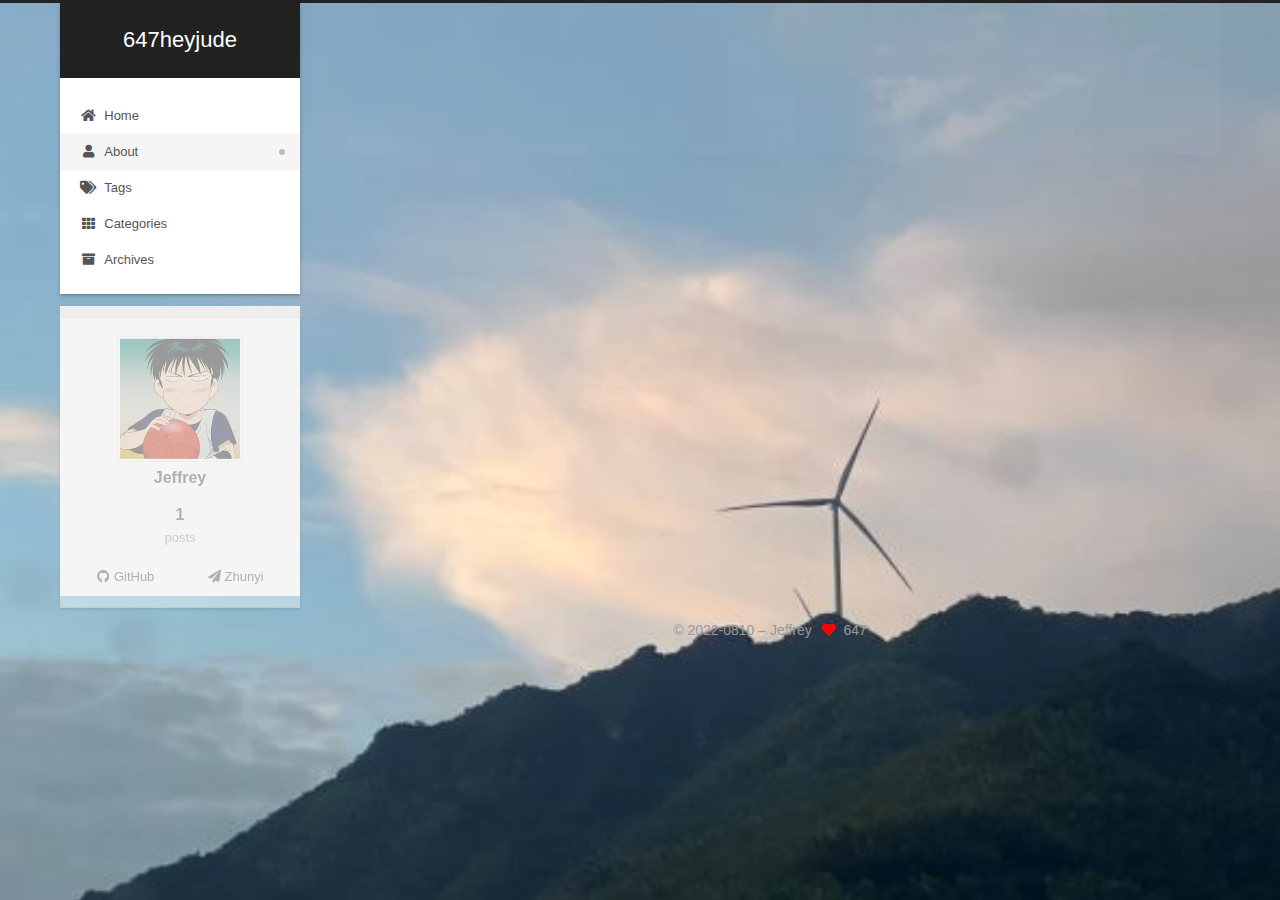
==== commit 4ee5190a: "Site updated: 2022-08-11 14:26:19" ====
--- a/about/index.html
+++ b/about/index.html
@@ -264,6 +264,14 @@
       </div>
   </nav>
 </div>
+  <div class="links-of-author motion-element">
+      <span class="links-of-author-item">
+        <a href="https://github.com/JeffreyAries" title="GitHub → https:&#x2F;&#x2F;github.com&#x2F;JeffreyAries" rel="noopener" target="_blank"><i class="fab fa-github fa-fw"></i>GitHub</a>
+      </span>
+      <span class="links-of-author-item">
+        <a href="https://ade.zhunyi.cn/" title="Zhunyi → https:&#x2F;&#x2F;ade.zhunyi.cn" rel="noopener" target="_blank"><i class="fa fa-paper-plane fa-fw"></i>Zhunyi</a>
+      </span>
+  </div>
 
 
 
@@ -286,14 +294,12 @@
 <div class="copyright">
   
   &copy; 2022-0810 – 
-  <span itemprop="copyrightYear">2022</span>
+  <span class="author" itemprop="copyrightHolder">Jeffrey</span>
   <span class="with-love">
     <i class="fa fa-heart"></i>
   </span>
-  <span class="author" itemprop="copyrightHolder">Jeffrey</span>
-</div>
-  <div class="powered-by">Powered by <a href="https://hexo.io/" class="theme-link" rel="noopener" target="_blank">Hexo</a> & <a href="https://theme-next.org/" class="theme-link" rel="noopener" target="_blank">NexT.Gemini</a>
-  </div>
+  <span itemprop="copyrightYear">647</span>
+</div>
 
         
 
--- a/css/main.css
+++ b/css/main.css
@@ -1168,7 +1168,7 @@
 }
 .links-of-author a::before,
 .links-of-author span.exturl::before {
-  background: #33d20d;
+  background: #d06736;
   border-radius: 50%;
   content: ' ';
   display: inline-block;
@@ -1542,7 +1542,13 @@
   margin-top: 40px;
   text-align: center;
 }
-.use-motion .post-block,
+.use-motion .post-block {
+  opacity: 0;
+  padding: 25px;
+  background: rgba(255,255,255,0.9) none repeat scroll !important;
+  -webkit-box-shadow: 0 0 5px rgba(202,203,203,0.5);
+  -moz-box-shadow: 0 0 5px rgba(202,203,204,0.5);
+}
 .use-motion .pagination,
 .use-motion .comments {
   opacity: 0;
@@ -1555,6 +1561,14 @@
 }
 .use-motion .collection-header {
   opacity: 0;
+}
+.post-body p a {
+  color: #0593d3;
+  border-bottom: none;
+}
+.post-body p a:hover {
+  color: #0477ab;
+  text-decoration: underline;
 }
 .posts-collapse {
   margin-left: 35px;
@@ -2563,3 +2577,10 @@
     margin: 8px 0 0;
   }
 }
+body{
+    background: url(/images/background.jpg);
+    background-size: cover;
+    background-repeat: no-repeat;
+    background-attachment: fixed;
+    background-position: 50% 50%;
+}
